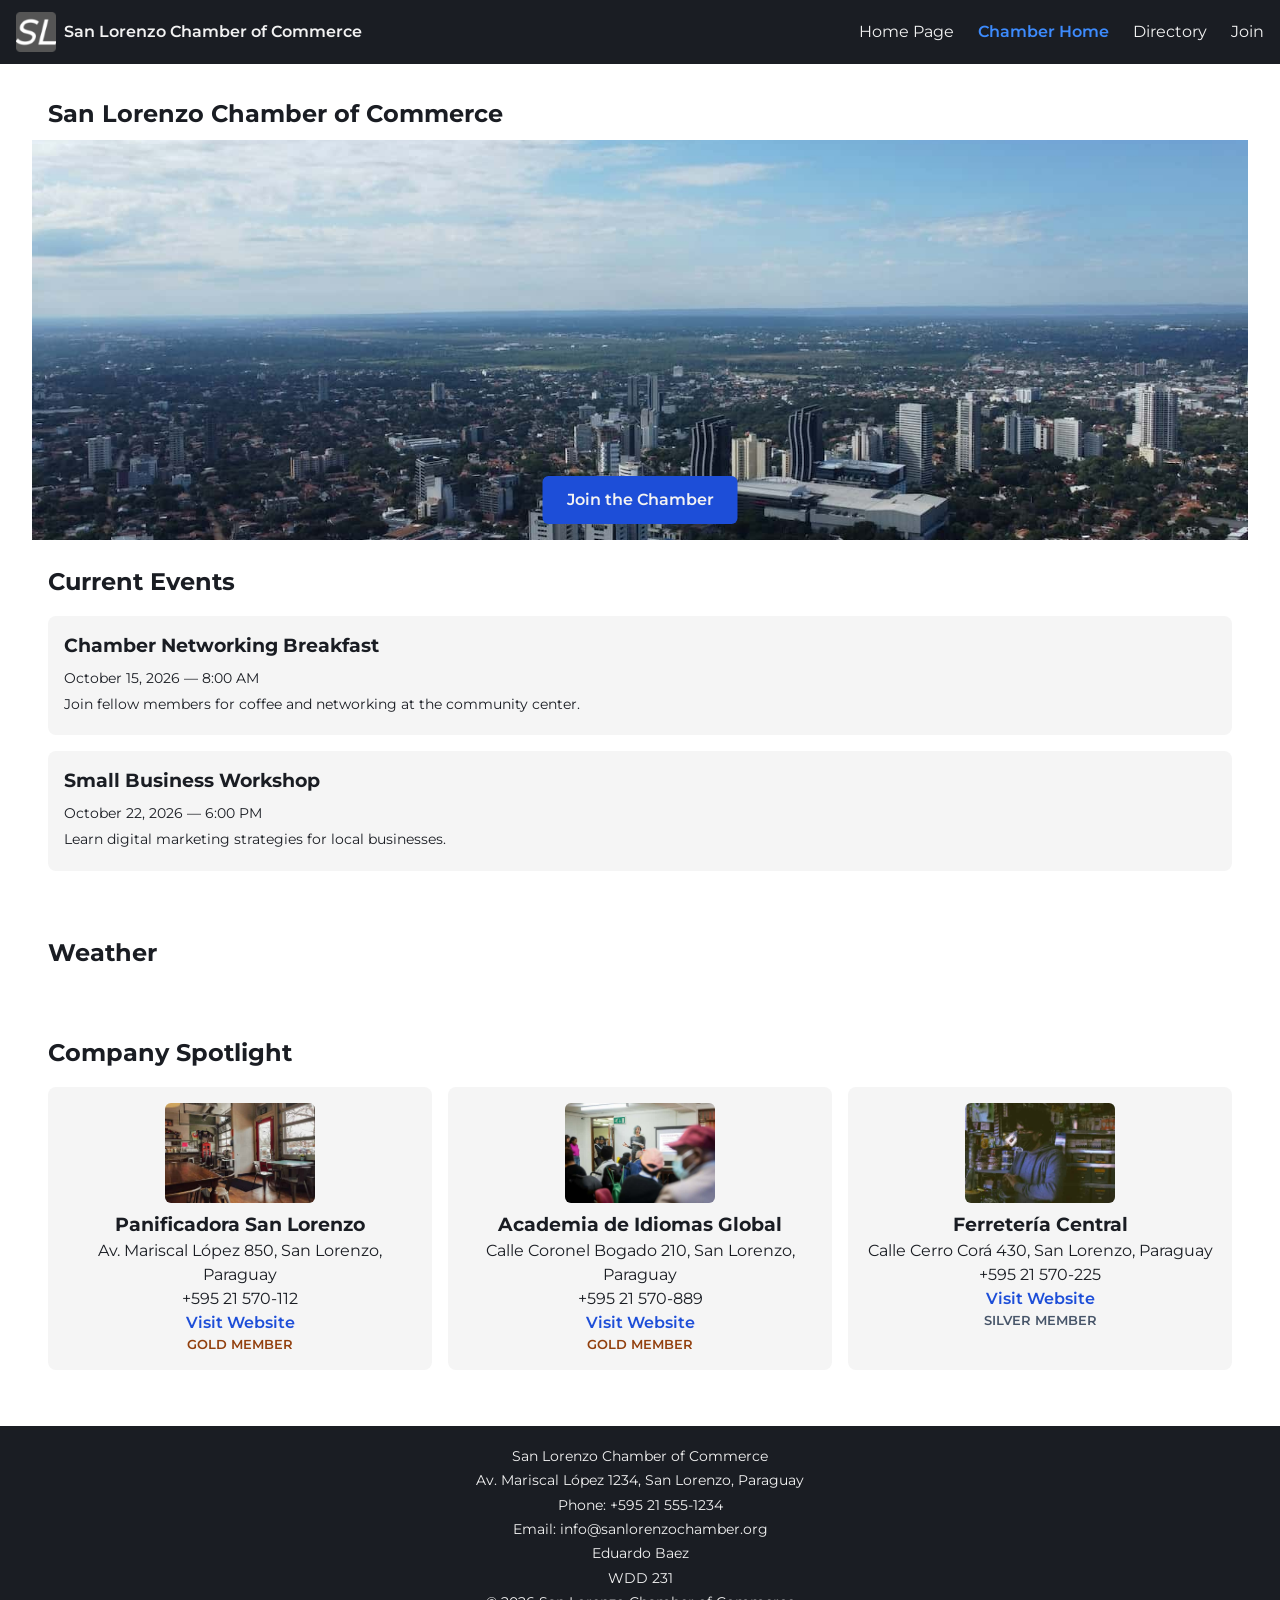
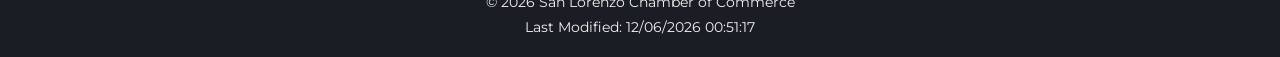
==== chamber/index.html @ e0a798ca "index chamber of commerce page" ====
<!DOCTYPE html>
<html lang="en">

<head>
    <meta charset="UTF-8">
    <meta name="viewport" content="width=device-width, initial-scale=1.0">

    <title>Home | San Lorenzo Chamber of Commerce</title>
    <meta name="description"
        content="Welcome to the San Lorenzo Chamber of Commerce — connecting local businesses and the community.">
    <meta name="author" content="Eduardo Baez">

    <link rel="icon" href="images/favicon.ico" type="image/x-icon">

    <!-- Open Graph -->
    <meta property="og:title" content="Home | San Lorenzo Chamber of Commerce">
    <meta property="og:description"
        content="Welcome to the San Lorenzo Chamber of Commerce — connecting local businesses and the community..">
    <meta property="og:image" content="https://edbaez-dev.github.io/wdd231/chamber/images/og-image.jpg">
    <meta property="og:url" content="https://edbaez-dev.github.io/wdd231/chamber/index.html">

    <link rel="preconnect" href="https://fonts.googleapis.com">
    <link rel="preconnect" href="https://fonts.gstatic.com" crossorigin>
    <link href="https://fonts.googleapis.com/css2?family=Montserrat:wght@400;600;700&display=swap" rel="stylesheet">

    <link rel="stylesheet" href="styles/normalize.css">
    <link rel="stylesheet" href="styles/small.css">
    <link rel="stylesheet" href="styles/larger.css">

    <script src="scripts/directory.js" defer></script>
</head>

<body>
    <header>
        <div class="header-content">
            <img src="images/logo.png" alt="San Lorenzo Chamber of Commerce logo" class="logo">
            <span class="site-name">San Lorenzo Chamber of Commerce</span>
        </div>
        <button id="menu-toggle" aria-controls="primary-nav" aria-expanded="false" aria-label="Toggle navigation menu">
            <span class="hamburger"></span>
        </button>
        <nav id="primary-nav">
            <ul>
                <li><a href="../index.html">Home Page</a></li>
                <li><a href="index.html" class="active">Chamber Home</a></li>
                <li><a href="directory.html">Directory</a></li>
                <li><a href="join.html">Join</a></li>
            </ul>
        </nav>
    </header>

    <main>
        <section class="hero">
            <h1>San Lorenzo Chamber of Commerce</h1>
            <img src="images/hero.jpg" alt="View of San Lorenzo, Paraguay" class="hero-image" width="1600" height="900">
            <a href="join.html" class="cta-button">Join the Chamber</a>
        </section>
        <section class="current-events">
            <h2>Current Events</h2>
            <article class="event">
                <h3>Chamber Networking Breakfast</h3>
                <p>October 15, 2026 — 8:00 AM</p>
                <p>Join fellow members for coffee and networking at the community center.</p>
            </article>
            <article class="event">
                <h3>Small Business Workshop</h3>
                <p>October 22, 2026 — 6:00 PM</p>
                <p>Learn digital marketing strategies for local businesses.</p>
            </article>
        </section>
        <section class="weather">
            <h2>Weather</h2>
            <div class="weather-current">
                <p class="temp" id="current-temp"></p>
                <p id="current-description"></p>
            </div>
            <div class="weather-forecast" id="forecast"></div>
        </section>
        <section class="spotlight">
            <h2>Company Spotlight</h2>
            <div class="spotlight-cards" id="spotlight-cards"></div>
        </section>
    </main>

    <footer>
        <div class="footer-contact">
            <p>San Lorenzo Chamber of Commerce</p>
            <p>Av. Mariscal López 1234, San Lorenzo, Paraguay</p>
            <p>Phone: +595 21 555-1234</p>
            <p>Email: info@sanlorenzochamber.org</p>
        </div>
        <div class="footer-dev">
            <p>Eduardo Baez</p>
            <p>WDD 231</p>
            <p>&copy; <span id="year"></span> San Lorenzo Chamber of Commerce</p>
            <p>Last Modified: <span id="last-modified"></span></p>
        </div>
    </footer>
</body>

</html>
---- chamber/styles/small.css ----
:root {
    --color-primary: #1a1d23;
    --color-secondary: #2c3e50;
    --color-accent: #3d8bfd;
    --color-link: #1d4ed8;
    --color-text: #f2f2f2;
    --color-text-dark: #1a1d23;
    --font-main: 'Montserrat', sans-serif;
}

html {
    height: 100%;
}

body {
    margin: 0;
    min-height: 100vh;
    display: flex;
    flex-direction: column;
    font-family: var(--font-main);
    background-color: #ffffff;
    color: var(--color-text-dark);
}

/* HEADER */
header {
    background-color: var(--color-primary);
    color: var(--color-text);
    display: flex;
    flex-wrap: wrap;
    align-items: center;
    justify-content: space-between;
    padding: 0.75rem 1rem;
}

.header-content {
    display: flex;
    align-items: center;
    gap: 0.5rem;
}

.logo {
    width: 40px;
    height: 40px;
    flex-shrink: 0;
}

.site-name {
    font-weight: 600;
    font-size: 1rem;
}

/* Botón hamburguesa (solo mobile) */
#menu-toggle {
    background: none;
    border: none;
    cursor: pointer;
    padding: 0.5rem;
}

.hamburger,
.hamburger::before,
.hamburger::after {
    display: block;
    width: 25px;
    height: 3px;
    background-color: var(--color-text);
    position: relative;
}

.hamburger::before {
    content: "";
    position: absolute;
    top: -8px;
}

.hamburger::after {
    content: "";
    position: absolute;
    top: 8px;
}

/* NAV colapsado por defecto en mobile */
nav {
    width: 100%;
    display: none;
}

nav.open {
    display: block;
}

nav ul {
    list-style: none;
    margin: 0;
    padding: 1rem 0 0 0;
    display: flex;
    flex-direction: column;
    gap: 0.5rem;
}

nav a {
    color: var(--color-text);
    text-decoration: none;
    display: block;
    padding: 0.5rem;
}

nav a.active {
    color: var(--color-accent);
    font-weight: 600;
}

/* MAIN */
main {
    flex: 1;
    padding: 1rem;
}

h1 {
    color: var(--color-primary);
}

.view-toggle {
    display: flex;
    gap: 0.5rem;
    margin-bottom: 1rem;
}

.view-toggle button {
    padding: 0.5rem 1rem;
    background-color: var(--color-secondary);
    color: var(--color-text);
    border: none;
    border-radius: 4px;
    cursor: pointer;
}

.view-toggle button.active {
    background-color: var(--color-link);
}

/* MEMBER CARDS - grid view */
#member-list.grid-view {
    display: grid;
    grid-template-columns: 1fr;
    gap: 1rem;
    align-items: stretch;
}

.member-card {
    background-color: #f5f5f5;
    border-radius: 8px;
    padding: 1rem;
    text-align: center;
    display: flex;
    flex-direction: column;
}

.member-card img {
    width: 100%;
    max-width: 200px;
    height: 140px;
    object-fit: cover;
    border-radius: 6px;
    margin: 0 auto 0.5rem auto;
}

.member-card h2 {
    font-size: 1.1rem;
    min-height: 2.6rem;
}

.member-card p {
    font-size: 0.9rem;
    flex-grow: 0;
}

.member-card a {
    color: var(--color-link);
    font-weight: 600;
    margin-top: auto;
    padding-top: 0.5rem;
}

.membership-level {
    font-weight: 600;
    text-transform: uppercase;
    font-size: 0.8rem;
}

.level-1 {
    color: #4b5563;
}

.level-2 {
    color: #475569;
}

.level-3 {
    color: #92400e;
}

/* MEMBER CARDS - list view (sin imágenes, una columna) */
#member-list.list-view {
    display: flex;
    flex-direction: column;
    gap: 0.5rem;
}

#member-list.list-view .member-card {
    text-align: left;
    display: flex;
    flex-direction: column;
}

#member-list.list-view .member-card img {
    display: none;
}

/* HERO */
.hero {
    position: relative;
}

.hero h1 {
    color: var(--color-primary);
    padding: 0 1rem;
    margin-bottom: 0.5rem;
}

.hero-image {
    width: 100%;
    height: 250px;
    object-fit: cover;
    display: block;
}

.cta-button {
    position: absolute;
    bottom: 1rem;
    left: 50%;
    transform: translateX(-50%);
    background-color: var(--color-link);
    color: var(--color-text);
    padding: 0.75rem 1.5rem;
    border-radius: 6px;
    font-weight: 600;
    text-decoration: none;
    white-space: nowrap;
}

/* CURRENT EVENTS */
.current-events {
    padding: 1.5rem 1rem;
}

.current-events h2 {
    color: var(--color-primary);
    margin-bottom: 1rem;
}

.event {
    background-color: #f5f5f5;
    border-radius: 8px;
    padding: 1rem;
    margin-bottom: 1rem;
}

.event h3 {
    margin: 0 0 0.5rem 0;
    color: var(--color-primary);
}

.event p {
    margin: 0.25rem 0;
    font-size: 0.9rem;
}

/* WEATHER */
.weather {
    padding: 1.5rem 1rem;
}

.weather h2 {
    color: var(--color-primary);
    margin-bottom: 1rem;
}

.weather-current {
    margin-bottom: 1rem;
}

.temp {
    font-size: 2rem;
    font-weight: 700;
    margin: 0;
}

.weather-forecast {
    display: flex;
    gap: 0.5rem;
}

.forecast-day {
    background-color: #f5f5f5;
    border-radius: 8px;
    padding: 0.75rem;
    text-align: center;
    flex: 1;
}

.forecast-label {
    font-weight: 600;
    margin: 0 0 0.25rem 0;
    font-size: 0.85rem;
}

.forecast-temp {
    margin: 0;
}

/* COMPANY SPOTLIGHT */
.spotlight {
    padding: 1.5rem 1rem;
}

.spotlight h2 {
    color: var(--color-primary);
    margin-bottom: 1rem;
}

.spotlight-cards {
    display: flex;
    flex-direction: column;
    gap: 1rem;
}

.spotlight-card {
    background-color: #f5f5f5;
    border-radius: 8px;
    padding: 1rem;
    text-align: center;
}

.spotlight-card img {
    width: 100%;
    max-width: 150px;
    height: 100px;
    object-fit: cover;
    border-radius: 6px;
    margin: 0 auto 0.5rem auto;
}

.spotlight-card a {
    color: var(--color-link);
    font-weight: 600;
}

/* FOOTER */
footer {
    background-color: var(--color-primary);
    color: var(--color-text);
    padding: 1rem;
    text-align: center;
    font-size: 0.85rem;
}

footer p {
    margin: 0.25rem 0;
}
---- chamber/styles/larger.css ----
@media only screen and (min-width: 32rem) {
    header {
        flex-wrap: nowrap;
    }

    #menu-toggle {
        display: none;
    }

    nav {
        display: block;
        width: auto;
    }

    nav ul {
        flex-direction: row;
        padding: 0;
        gap: 1.5rem;
    }

    nav a {
        padding: 0.25rem 0;
    }

    main {
        padding: 2rem;
    }

    #member-list.grid-view {
        grid-template-columns: repeat(auto-fill, minmax(220px, 1fr));
    }

    .hero-image {
        height: 400px;
    }

    .spotlight-cards {
        flex-direction: row;
    }

    .spotlight-card {
        flex: 1;
    }
}
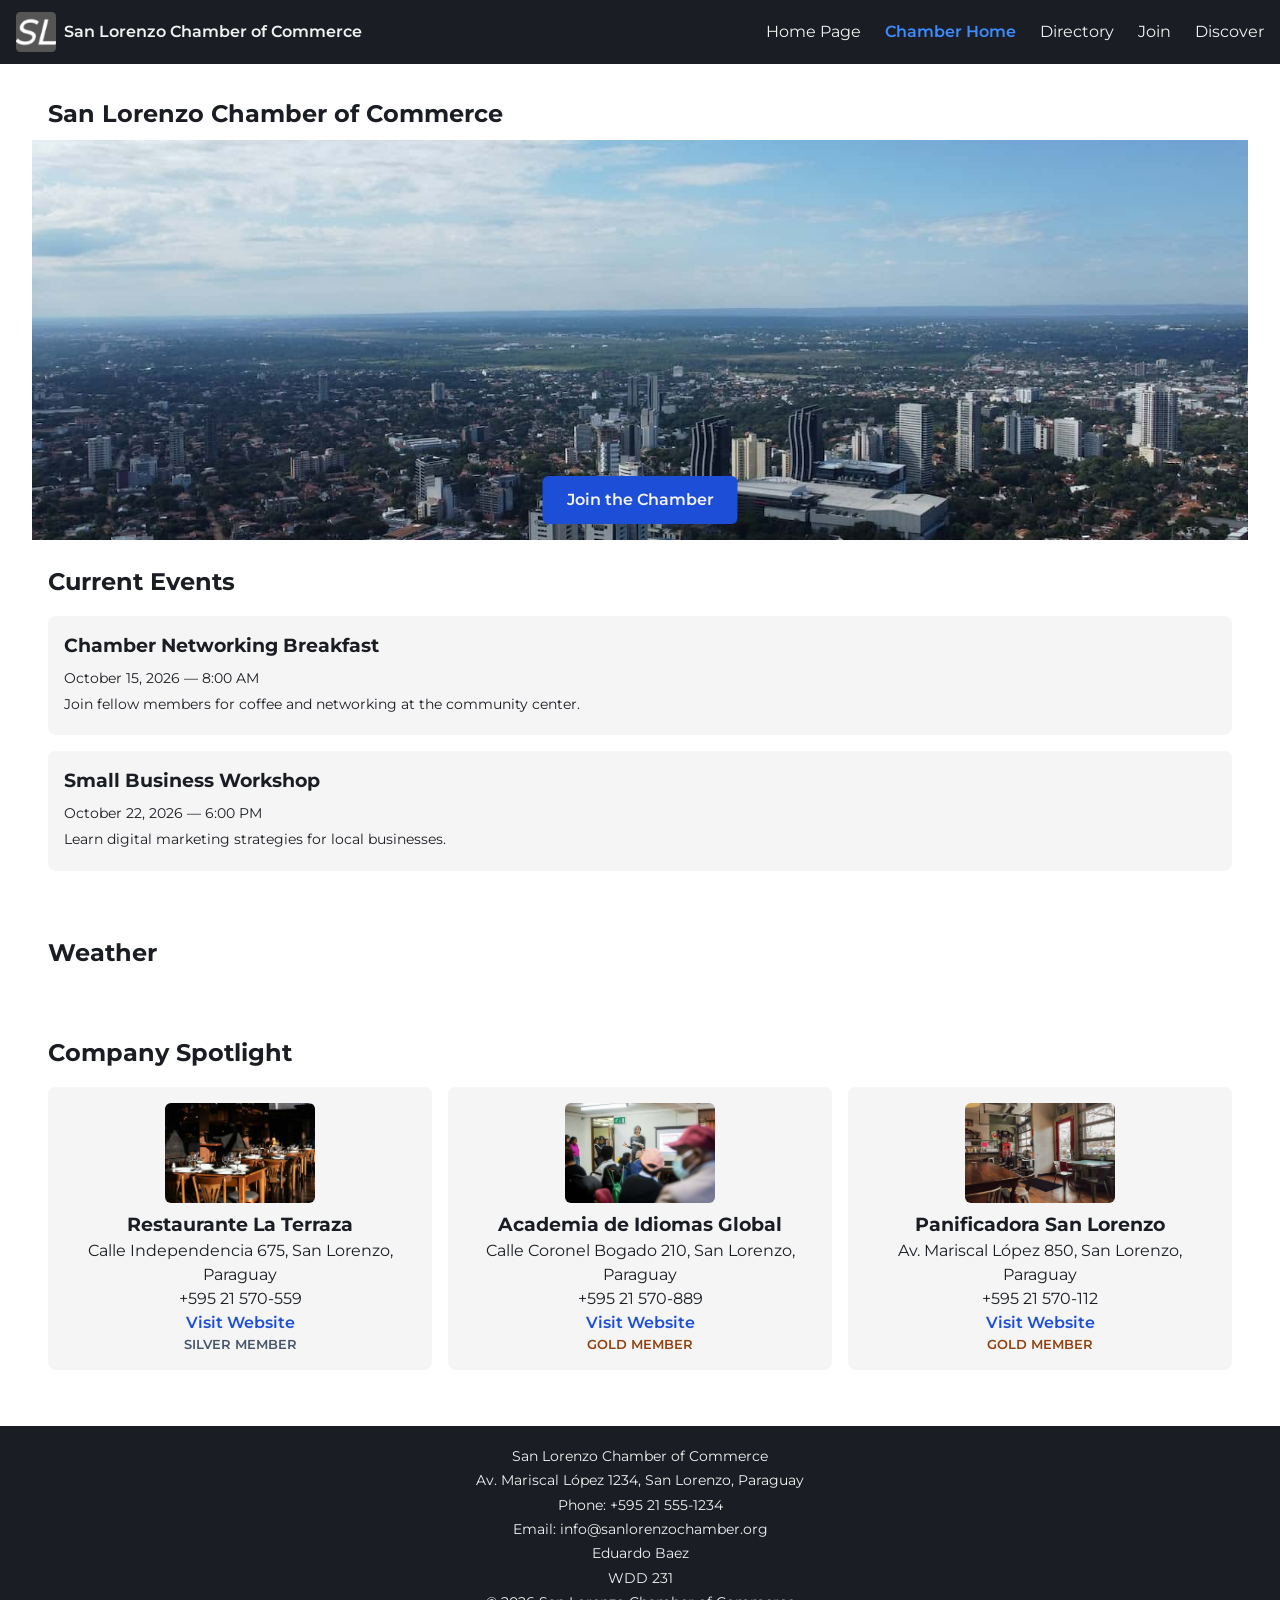
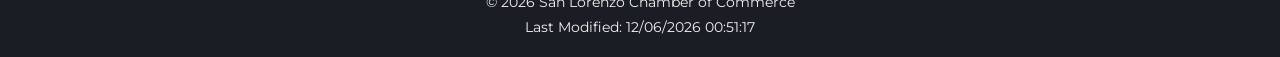
==== commit 5401b96b: "discover page assignment" ====
--- a/chamber/index.html
+++ b/chamber/index.html
@@ -45,6 +45,7 @@
                 <li><a href="index.html" class="active">Chamber Home</a></li>
                 <li><a href="directory.html">Directory</a></li>
                 <li><a href="join.html">Join</a></li>
+                <li><a href="discover.html">Discover</a></li>
             </ul>
         </nav>
     </header>
--- a/chamber/styles/small.css
+++ b/chamber/styles/small.css
@@ -357,6 +357,234 @@
     font-weight: 600;
 }
 
+/* JOIN FORM */
+.join-form {
+    padding: 1.5rem 1rem;
+}
+
+.join-form h1 {
+    color: var(--color-primary);
+    margin-bottom: 1rem;
+}
+
+.join-form form {
+    display: flex;
+    flex-direction: column;
+    gap: 1rem;
+}
+
+.join-form label {
+    display: flex;
+    flex-direction: column;
+    font-weight: 600;
+    gap: 0.25rem;
+}
+
+.join-form label:has(input[type="radio"]) {
+    flex-direction: row;
+    align-items: center;
+    font-weight: 400;
+    color: var(--color-text-dark);
+}
+
+.join-form input,
+.join-form textarea {
+    font: inherit;
+    padding: 0.5rem;
+    border: 1px solid #ccc;
+    border-radius: 4px;
+}
+
+.join-form textarea {
+    min-height: 80px;
+    resize: vertical;
+}
+
+.join-form button[type="submit"] {
+    background-color: var(--color-link);
+    color: var(--color-text);
+    padding: 0.75rem;
+    border: none;
+    border-radius: 6px;
+    font-weight: 600;
+    cursor: pointer;
+}
+
+/* MEMBERSHIP LEVEL CARDS */
+.membership-levels {
+    padding: 0 1rem 1.5rem 1rem;
+}
+
+.membership-levels h2 {
+    color: var(--color-primary);
+    margin-bottom: 1rem;
+}
+
+.level-card {
+    background-color: #f5f5f5;
+    border-radius: 8px;
+    padding: 1rem;
+    margin-bottom: 1rem;
+    text-align: center;
+    opacity: 0;
+    animation: fadeInUp 1.2s ease forwards;
+}
+
+.level-card h3 {
+    margin: 0 0 0.5rem 0;
+    color: var(--color-primary);
+}
+
+.level-card a {
+    color: var(--color-link);
+    font-weight: 600;
+}
+
+/* MEMBERSHIP CARD ANIMATION */
+.level-card:nth-of-type(1) {
+    animation-delay: 0.2s;
+}
+
+.level-card:nth-of-type(2) {
+    animation-delay: 0.6s;
+}
+
+.level-card:nth-of-type(3) {
+    animation-delay: 1s;
+}
+
+.level-card:nth-of-type(4) {
+    animation-delay: 1.4s;
+}
+
+@keyframes fadeInUp {
+    from {
+        opacity: 0;
+        transform: translateY(15px);
+    }
+
+    to {
+        opacity: 1;
+        transform: translateY(0);
+    }
+}
+
+/* MODALS */
+dialog {
+    border: none;
+    border-radius: 8px;
+    padding: 1.5rem;
+    max-width: 320px;
+}
+
+dialog::backdrop {
+    background-color: rgba(0, 0, 0, 0.5);
+}
+
+dialog h3 {
+    color: var(--color-primary);
+    margin-top: 0;
+}
+
+dialog button.modal-close {
+    background-color: var(--color-link);
+    color: var(--color-text);
+    padding: 0.5rem 1rem;
+    border: none;
+    border-radius: 6px;
+    font-weight: 600;
+    cursor: pointer;
+    margin-top: 0.5rem;
+}
+
+/* DISCOVER */
+#discover-cards {
+    display: grid;
+    grid-template-areas:
+        "card1"
+        "card2"
+        "card3"
+        "card4"
+        "card5"
+        "card6"
+        "card7"
+        "card8";
+    gap: 1rem;
+    padding: 1rem 0;
+}
+
+.card:nth-of-type(1) {
+    grid-area: card1;
+}
+
+.card:nth-of-type(2) {
+    grid-area: card2;
+}
+
+.card:nth-of-type(3) {
+    grid-area: card3;
+}
+
+.card:nth-of-type(4) {
+    grid-area: card4;
+}
+
+.card:nth-of-type(5) {
+    grid-area: card5;
+}
+
+.card:nth-of-type(6) {
+    grid-area: card6;
+}
+
+.card:nth-of-type(7) {
+    grid-area: card7;
+}
+
+.card:nth-of-type(8) {
+    grid-area: card8;
+}
+
+.card {
+    background-color: #f5f5f5;
+    border-radius: 8px;
+    padding: 1rem;
+    display: flex;
+    flex-direction: column;
+    gap: 0.5rem;
+}
+
+.card h2 {
+    font-size: 1.2rem;
+    color: var(--color-primary);
+}
+
+.card img {
+    width: 100%;
+    max-width: 300px;
+    height: auto;
+    border-radius: 6px;
+    margin: 0 auto;
+}
+
+.card address {
+    font-style: normal;
+    font-size: 0.9rem;
+}
+
+.card p {
+    font-size: 0.9rem;
+}
+
+.card button {
+    margin-top: auto;
+    background-color: var(--color-link);
+    color: var(--color-text);
+    padding: 0.6rem;
+    border-radius: 6px;
+    font-weight: 600;
+}
+
 /* FOOTER */
 footer {
     background-color: var(--color-primary);
--- a/chamber/styles/larger.css
+++ b/chamber/styles/larger.css
@@ -41,4 +41,28 @@
     .spotlight-card {
         flex: 1;
     }
+
+    .join-form,
+    .membership-levels {
+        display: inline-block;
+        vertical-align: top;
+        width: 48%;
+        box-sizing: border-box;
+    }
+
+    .join-form {
+        padding-right: 1rem;
+    }
+}
+
+@media only screen and (min-width: 641px) and (max-width: 1024px) {
+    #discover-cards {
+        grid-template-columns: repeat(2, 1fr);
+        grid-template-areas:
+            "card1 card1"
+            "card2 card3"
+            "card4 card5"
+            "card6 card6"
+            "card7 card8";
+    }
 }
